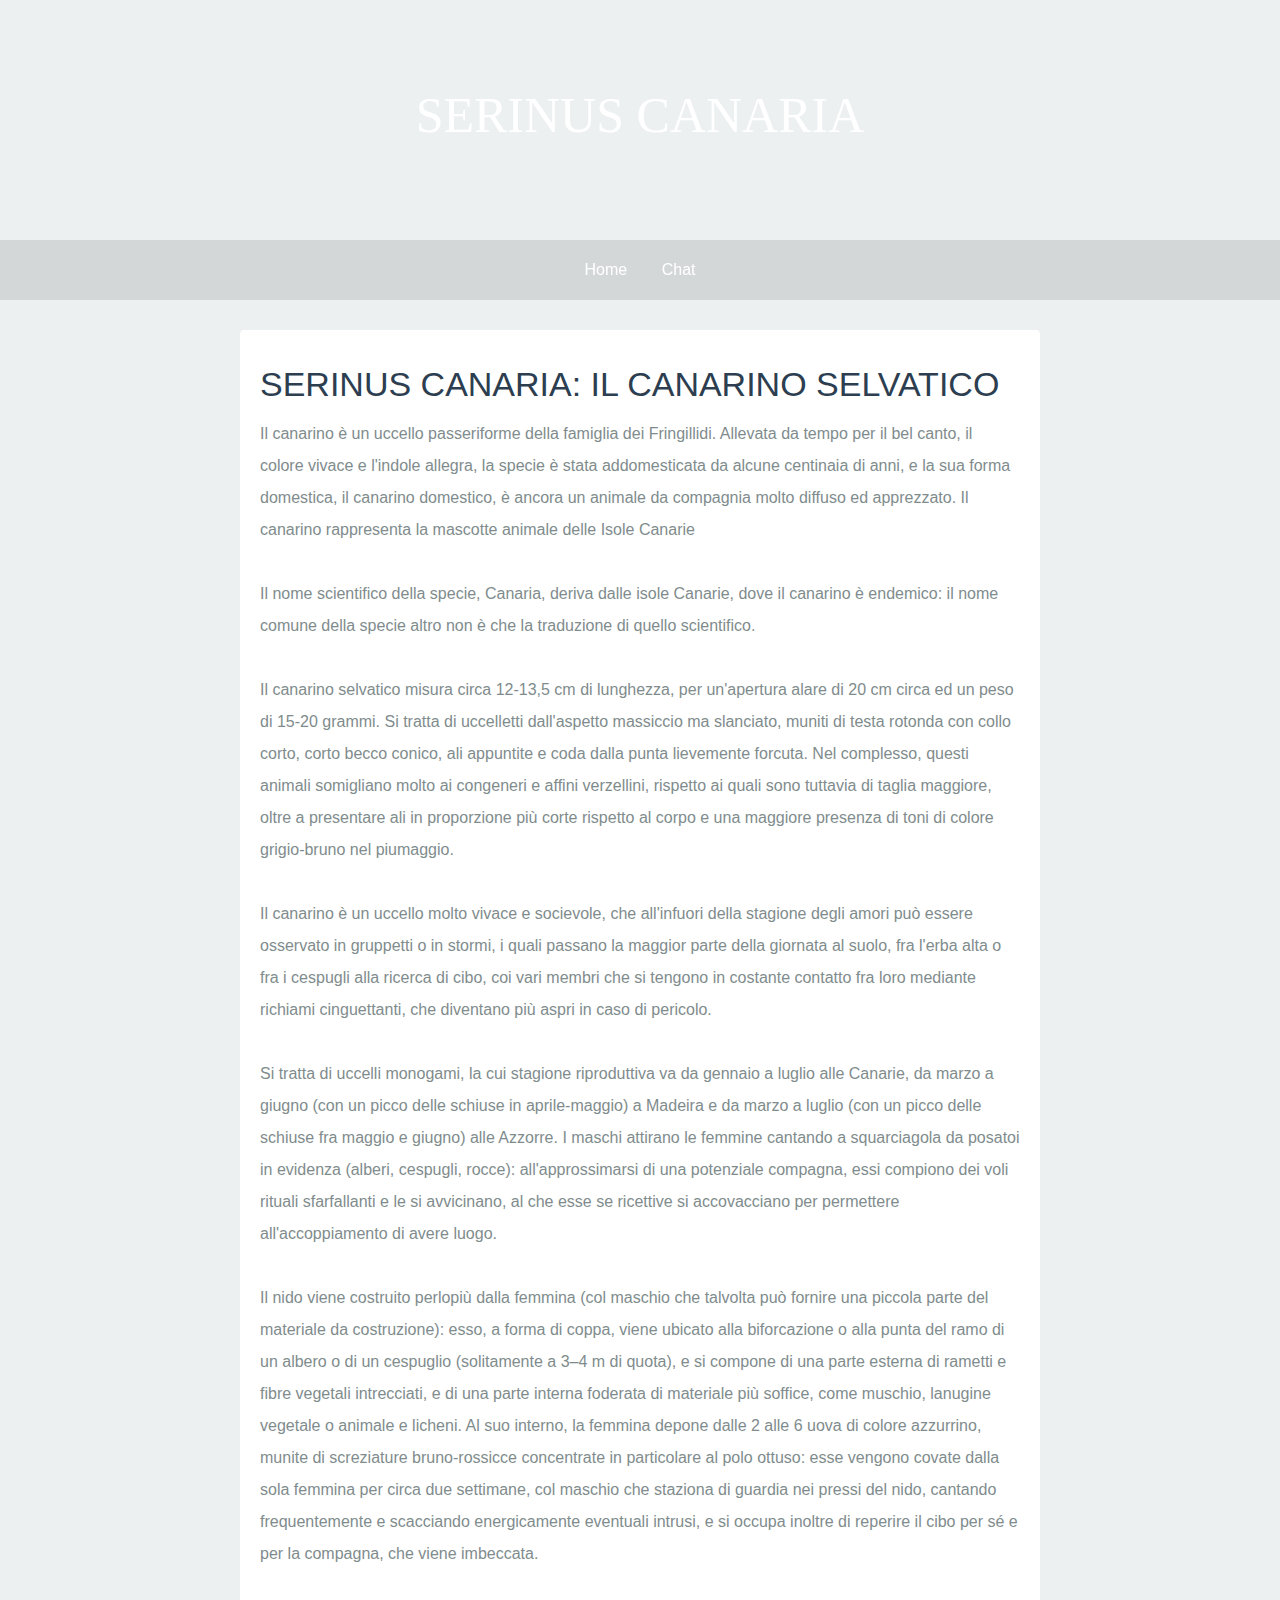
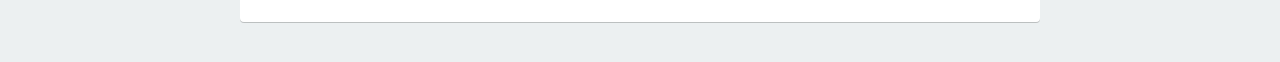
==== index.html @ 0e5b1023 "COMMIT 1" ====
<!doctype html>
<head>
    <meta charset="utf-8">
    <meta http-equiv="x-ua-compatible" content="ie=edge">
    <meta name="viewport" content="width=device-width, initial-scale=1.0">
    <title>AIЯAͶAƆ ꙄUͶIЯƎꙄ</title>
    <meta name="description" content="AIЯAͶAƆ ꙄUͶIЯƎꙄ | SERINUS CANARIA">
    <link rel="stylesheet" href="style.css">
    <script src="script.js"></script>
</head>

<body>
  
<header>
    <h1>SERINUS CANARIA</h1>
    <nav>
      <a href="index.html">Home</a>
      <a href="#">Chat</a>
    </nav>
  </header>
  <div class="wrapper">
    <section id='steezy'>
      <h2> Serinus Canaria: il Canarino selvatico </h2>
      <p>Il canarino è un uccello passeriforme della famiglia dei Fringillidi.
        Allevata da tempo per il bel canto, il colore vivace e l'indole allegra, la specie è stata addomesticata da alcune centinaia di anni, e la sua forma domestica, il canarino domestico, è ancora un animale da compagnia molto diffuso ed apprezzato.
        Il canarino rappresenta la mascotte animale delle Isole Canarie</p>

      <p>Il nome scientifico della specie, Canaria, deriva dalle isole Canarie, dove il canarino è endemico: il nome comune della specie altro non è che la traduzione di quello scientifico.</p>

      <p>Il canarino selvatico misura circa 12-13,5 cm di lunghezza, per un'apertura alare di 20 cm circa ed un peso di 15-20 grammi.
        Si tratta di uccelletti dall'aspetto massiccio ma slanciato, muniti di testa rotonda con collo corto, corto becco conico, ali appuntite e coda dalla punta lievemente forcuta. Nel complesso, questi animali somigliano molto ai congeneri e affini verzellini, rispetto ai quali sono tuttavia di taglia maggiore, oltre a presentare ali in proporzione più corte rispetto al corpo e una maggiore presenza di toni di colore grigio-bruno nel piumaggio.</p>
        
      <p>Il canarino è un uccello molto vivace e socievole, che all'infuori della stagione degli amori può essere osservato in gruppetti o in stormi, i quali passano la maggior parte della giornata al suolo, fra l'erba alta o fra i cespugli alla ricerca di cibo, coi vari membri che si tengono in costante contatto fra loro mediante richiami cinguettanti, che diventano più aspri in caso di pericolo.</p>

      <p>Si tratta di uccelli monogami, la cui stagione riproduttiva va da gennaio a luglio alle Canarie, da marzo a giugno (con un picco delle schiuse in aprile-maggio) a Madeira e da marzo a luglio (con un picco delle schiuse fra maggio e giugno) alle Azzorre.
        I maschi attirano le femmine cantando a squarciagola da posatoi in evidenza (alberi, cespugli, rocce): all'approssimarsi di una potenziale compagna, essi compiono dei voli rituali sfarfallanti e le si avvicinano, al che esse se ricettive si accovacciano per permettere all'accoppiamento di avere luogo.</p>
      <p>Il nido viene costruito perlopiù dalla femmina (col maschio che talvolta può fornire una piccola parte del materiale da costruzione): esso, a forma di coppa, viene ubicato alla biforcazione o alla punta del ramo di un albero o di un cespuglio (solitamente a 3–4 m di quota), e si compone di una parte esterna di rametti e fibre vegetali intrecciati, e di una parte interna foderata di materiale più soffice, come muschio, lanugine vegetale o animale e licheni.
        Al suo interno, la femmina depone dalle 2 alle 6 uova di colore azzurrino, munite di screziature bruno-rossicce concentrate in particolare al polo ottuso: esse vengono covate dalla sola femmina per circa due settimane, col maschio che staziona di guardia nei pressi del nido, cantando frequentemente e scacciando energicamente eventuali intrusi, e si occupa inoltre di reperire il cibo per sé e per la compagna, che viene imbeccata.</p>
    </section>

  <script src='https://cdnjs.cloudflare.com/ajax/libs/jquery/2.1.3/jquery.min.js'></script>
  <script  src="script.js"></script>

</body>
</html>
---- style.css ----
* {
  -moz-box-sizing: border-box;
  -webkit-box-sizing: border-box;
  box-sizing: border-box;
  margin: 0;
  padding: 0;
  border: 0;
  font: inherit;
  font-size: 100%;
  vertical-align: baseline;
}

html {
  line-height: 1;
}

ol, ul {
  list-style: none;
}

table {
  border-collapse: collapse;
  border-spacing: 0;
}

caption, th, td {
  text-align: left;
  font-weight: normal;
  vertical-align: middle;
}

q, blockquote {
  quotes: none;
}
q:before, q:after, blockquote:before, blockquote:after {
  content: "";
  content: none;
}

a img {
  border: none;
}

article, aside, details, figcaption, figure, footer, header, hgroup, main, menu, nav, section, summary {
  display: block;
}

@font-face {
  font-family: 'd_diamregular';
  src: url('fonts/d-diam/ddiam-webfont.woff2') format('woff2'),
       url('fonts/d-diam/ddiam-webfont.woff') format('woff');
  font-weight: normal;
  font-style: normal;

}

body {
  background-color: #ecf0f1;
  font-family: Arial, Helvetica, sans-serif;
  font-size: 16px;
  padding-top: 330px;
  -moz-transition: padding-top 0.5s ease;
  -o-transition: padding-top 0.5s ease;
  -webkit-transition: padding-top 0.5s ease;
  transition: padding-top 0.5s ease;
}

header {
  width: 100%;
  height: 300px;
  background-image: url(assets/header.jpg);
  background-size:cover;  
  text-align: center;
  position: relative;
  position: fixed;
  top: 0;
  overflow: hidden;
  -moz-transition: all 0.5s ease;
  -o-transition: all 0.5s ease;
  -webkit-transition: all 0.5s ease;
  transition: all 0.5s ease;
}
header h1 {
  font-family: 'd_diamregular';
  font-style: normal;
  font-size: 50px;
  color:#ffffff;
  line-height: 230px;
  font-weight: normal;
  -moz-transition: all 0.3s ease;
  -o-transition: all 0.3s ease;
  -webkit-transition: all 0.3s ease;
  transition: all 0.3s ease;
}
header nav {
  position: absolute;
  bottom: 0;
  height: 60px;
  line-height: 60px;
  width: 100%;
  background-color: rgba(0, 0, 0, 0.1);
}
header nav a {
  color: #fff;
  display: inline-block;
  padding: 10px 15px;
  line-height: 1;
  text-decoration: none;
  -moz-border-radius: 2px;
  -webkit-border-radius: 2px;
  border-radius: 2px;
}
header nav a:hover {
  -moz-box-shadow: 0 0 0 1px #fff;
  -webkit-box-shadow: 0 0 0 1px #fff;
  box-shadow: 0 0 0 1px #fff;
}

h2 {
  font-size: 34px;
  text-transform: uppercase;
  font-weight: 100;
  line-height: 2;
  color: #2c3e50;
}

p {
  margin-bottom: 2rem;
  line-height: 2;
  color: #7f8c8d;
}

.wrapper {
  width: 800px;
  max-width: 100%;
  margin: 0 auto;
}

section {
  padding: 20px;
  margin-bottom: 40px;
  background-color: #fff;
  -moz-border-radius: 4px;
  -webkit-border-radius: 4px;
  border-radius: 4px;
  -moz-box-shadow: 0 1px 0 rgba(0, 0, 0, 0.2);
  -webkit-box-shadow: 0 1px 0 rgba(0, 0, 0, 0.2);
  box-shadow: 0 1px 0 rgba(0, 0, 0, 0.2);
}


body.sticky-header {
  padding-top: 100px;
}
body.sticky-header header {
  height: 60px;
  background-color: rgba(52, 152, 219, 0.9);
}
body.sticky-header header h1 {
  -moz-transform: scale(0, 0);
  -ms-transform: scale(0, 0);
  -webkit-transform: scale(0, 0);
  transform: scale(0, 0);
}
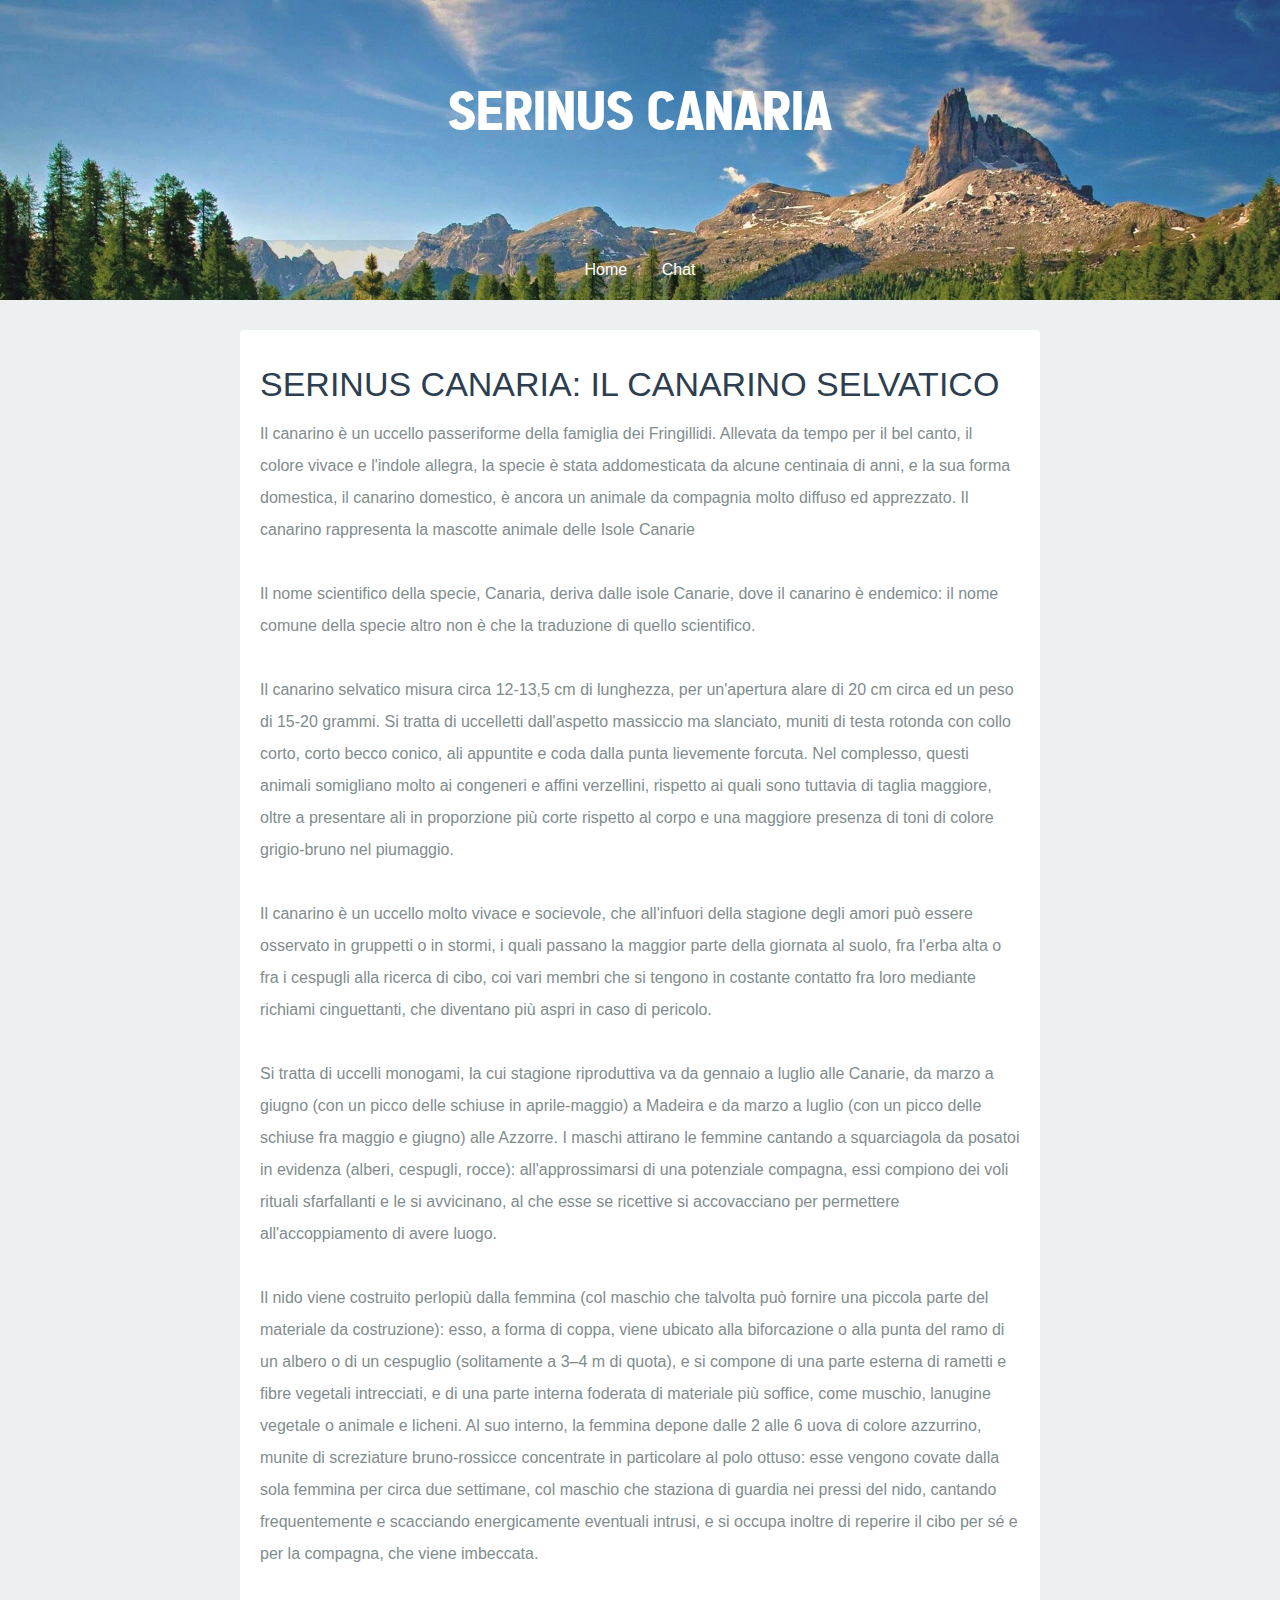
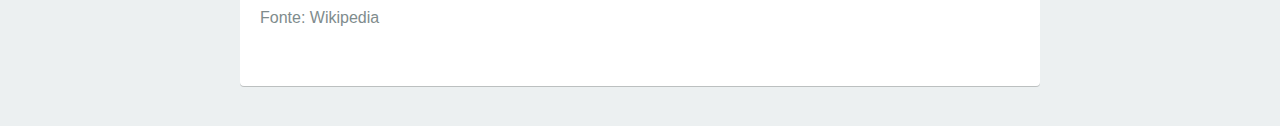
==== commit 4282e322: "Commit 3" ====
--- a/index.html
+++ b/index.html
@@ -36,10 +36,11 @@
         I maschi attirano le femmine cantando a squarciagola da posatoi in evidenza (alberi, cespugli, rocce): all'approssimarsi di una potenziale compagna, essi compiono dei voli rituali sfarfallanti e le si avvicinano, al che esse se ricettive si accovacciano per permettere all'accoppiamento di avere luogo.</p>
       <p>Il nido viene costruito perlopiù dalla femmina (col maschio che talvolta può fornire una piccola parte del materiale da costruzione): esso, a forma di coppa, viene ubicato alla biforcazione o alla punta del ramo di un albero o di un cespuglio (solitamente a 3–4 m di quota), e si compone di una parte esterna di rametti e fibre vegetali intrecciati, e di una parte interna foderata di materiale più soffice, come muschio, lanugine vegetale o animale e licheni.
         Al suo interno, la femmina depone dalle 2 alle 6 uova di colore azzurrino, munite di screziature bruno-rossicce concentrate in particolare al polo ottuso: esse vengono covate dalla sola femmina per circa due settimane, col maschio che staziona di guardia nei pressi del nido, cantando frequentemente e scacciando energicamente eventuali intrusi, e si occupa inoltre di reperire il cibo per sé e per la compagna, che viene imbeccata.</p>
+    <p>Fonte: Wikipedia</p>
     </section>
 
   <script src='https://cdnjs.cloudflare.com/ajax/libs/jquery/2.1.3/jquery.min.js'></script>
   <script  src="script.js"></script>
 
 </body>
-</html>+</html>
